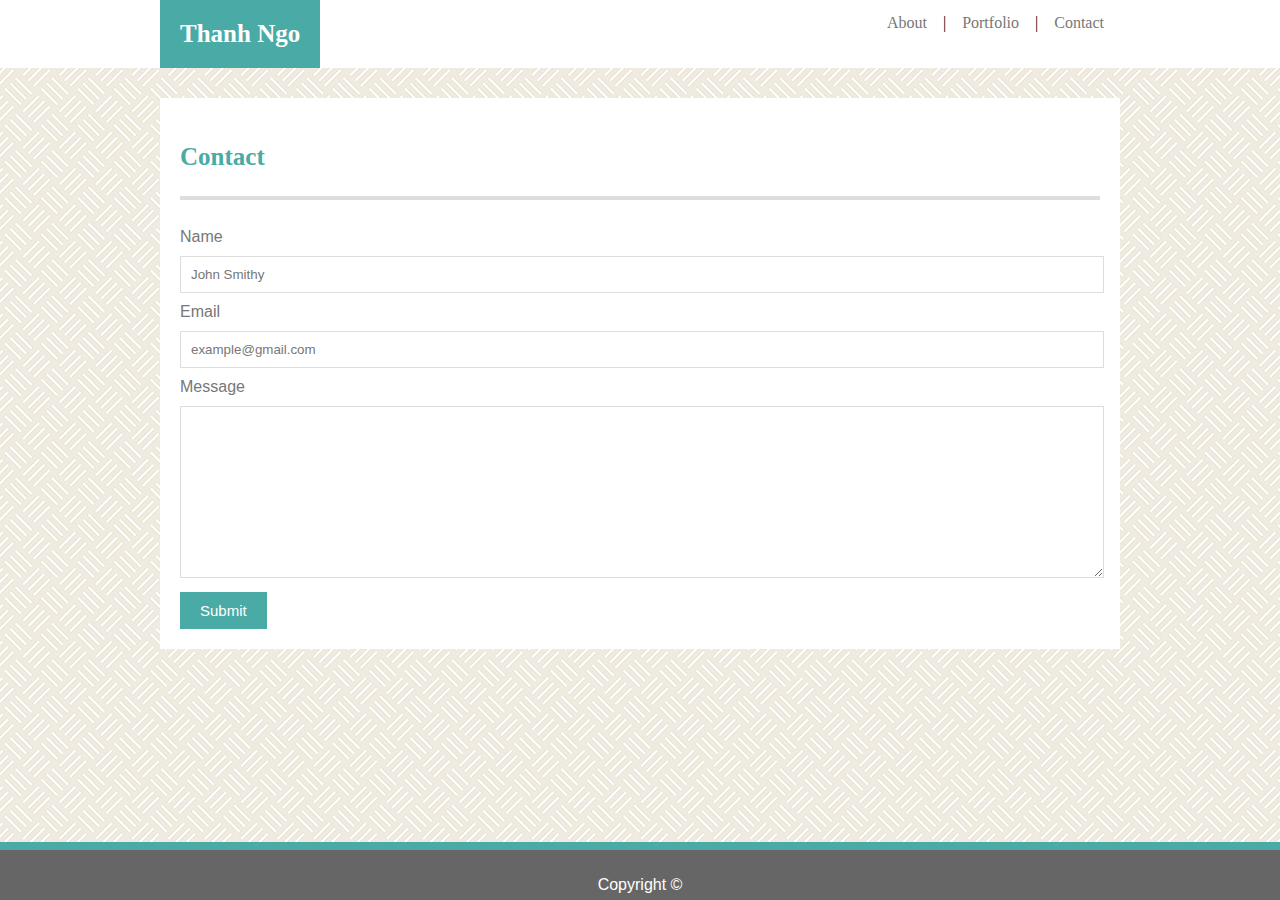
==== contact.html @ 73e72ec3 "CSS & HTML finished" ====
<!DOCTYPE html>
<html lang="en-us">
    <head>
        <link rel="stylesheet" type="text/css" href="assets/css/style.css">
        <title>Thanh's Portfolio</title>
    </head>

    <body>
        <div class="header">
            <div class="navigation" style="background-color: white;">
                <ul style="background-color: white">
                    <li class="my-name">Thanh Ngo</li>
                    <li style="float: right"><a href="index.html">About</a>|<a href="portfolio.html">Portfolio</a>|<a href="contact.html">Contact</a></li>
                </ul>
            </div>
        </div>
        <div class="container">
            <div class="content">
                    <p style="color: #4aaaa5; font-size: 25px;font-weight: bold;font-family: 'Georgia', Times, 'Times New Roman', serif;">Contact</p>
                    <hr>
                    <div class="contact">
                        <form>
                          Name<br>
                          <input type="text" name="name" value="John Smithy"><br>
                          Email<br>
                          <input type="text" name="email" value="example@gmail.com"><br>
                          Message<br>
                          <textarea name="message" rows="10"></textarea></br>
                          <button type="button">Submit</button>
                        </form>
                    </div>
            </div>
        </div>
        <div class="footer">
          <p style="padding-top: 10px"> Copyright © </p>
        </div>
    </body>
</html>
---- assets/css/style.css ----
ul {
    list-style-type: none;
    margin: 0;
    padding: 0;
    overflow: hidden;
    background-color: #333;
  }
li {
    float: left;
  }
li a {
    display: inline-block;
    color: #777777;
    text-align: center;
    padding: 14px 16px;
    text-decoration: none;
  }

  /* Change the link color to #111 (black) on hover */
  li a:hover {
    background-color: #111;
  }
div.footer {
  position: fixed;
  bottom: 0;
  left: 0;
  background-color: #666666;
  color: #ffffff;
  text-align: center;
  width: 100%;
  height: 50px;
  border-top: 8px solid #4aaaa5;
  font-family: 'Arial', 'Helvetica Neue', Helvetica, sans-serif;
}
input, textarea{
  border: 1px solid #dddddd;
  padding: 10px;
  margin: 10px 0px 10px 0px;
  width: 98%;
  color: #777777;
}
button {
  background-color: #4aaaa5;
  color: white;
  font-size: 15px;
  text-align: center;
  padding: 10px 20px 10px 20px;
  border: 0;
}
hr {
  border: 0;
  height: 0;
  border-top: 2px solid #dddddd;
  border-bottom: 2px solid #dddddd;
}
body {
  background-repeat: repeat;
  background-image: url("../images/floor-tile.png");
  margin: 0px;
  }
  .header {
      background-color: white;
      font-family: 'Georgia', Times, 'Times New Roman', serif;
  }
  .navigation {
        width: 960px;
        margin-left: auto;
        margin-right: auto;
        padding-left: auto;
        padding-right: auto;
        margin-top: 0px;
        background-color: white;
    }
  .container {
        width: 960px;
        height: auto;
        margin-left: auto;
        margin-right: auto;
        background-color: white;
        margin-top: 30px;
    }
  .content {
      font-family: 'Arial', 'Helvetica Neue', Helvetica, sans-serif;
      padding: 20px;
    }
  .my-name {
      background-color: #4aaaa5;
      color: white;
      font-size: 25px;
      text-align: center;
      padding: 20px 20px;
      font-weight: bold;
    }
  .profile {
    padding-top: 20px;
    color: #777777;
    line-height: 200%;
    }
  .contact {
    padding-top: 20px;
    color: #777777;
  }
  .portfolio img {
    padding: 20px 15px 20px 15px;
  }
  .bio .bio1{
      display: block;
      position: relative;
      float: left;
      color: #777777;
      margin-top: 0px;
    }
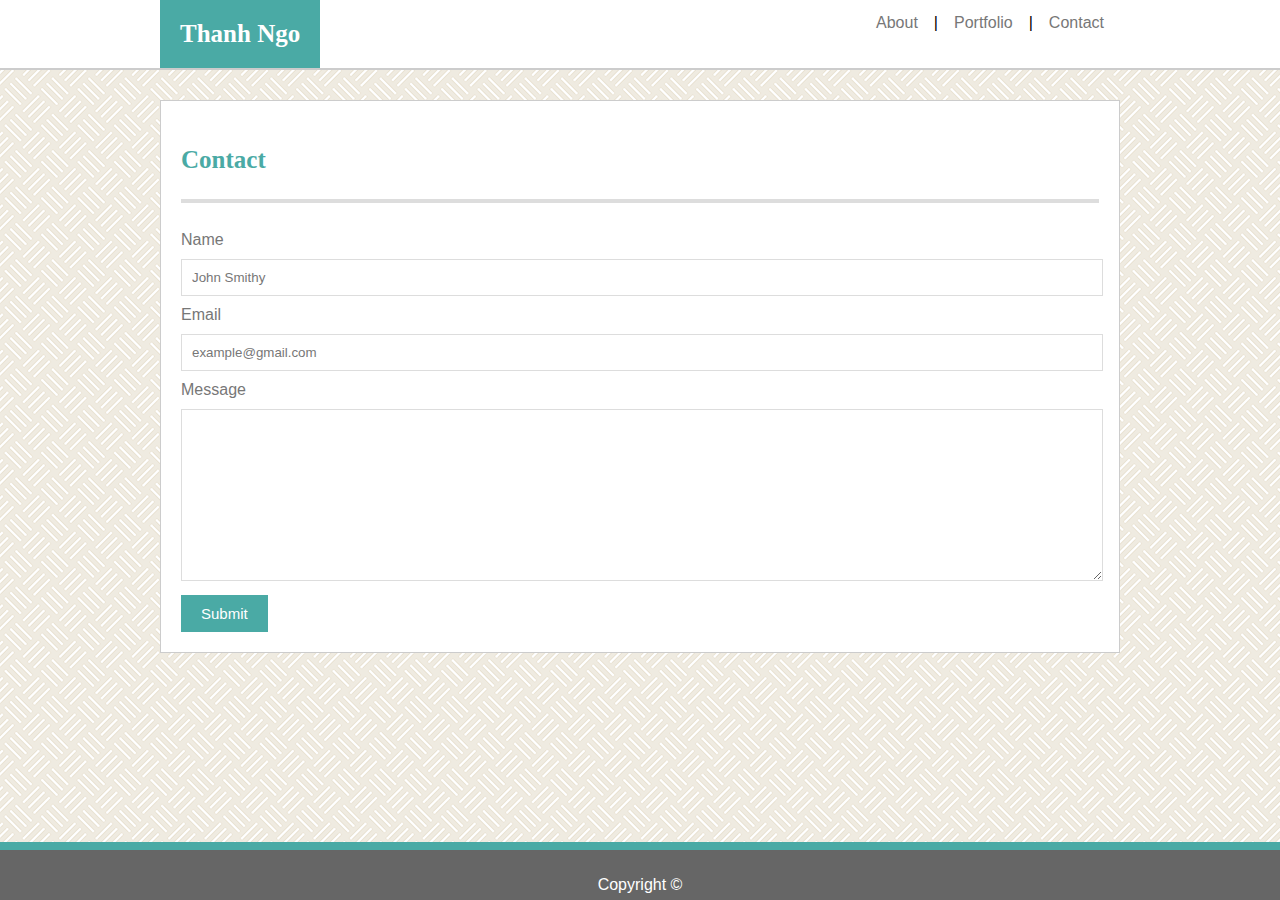
==== commit 683de94f: "Fix navigation font-family" ====
--- a/contact.html
+++ b/contact.html
@@ -10,7 +10,7 @@
             <div class="navigation" style="background-color: white;">
                 <ul style="background-color: white">
                     <li class="my-name">Thanh Ngo</li>
-                    <li style="float: right"><a href="index.html">About</a>|<a href="portfolio.html">Portfolio</a>|<a href="contact.html">Contact</a></li>
+                    <li style="float: right; font-family: 'Arial', 'Helvetica Neue', Helvetica, sans-serif"><a href="index.html">About</a>|<a href="portfolio.html">Portfolio</a>|<a href="contact.html">Contact</a></li>
                 </ul>
             </div>
         </div>
--- a/assets/css/style.css
+++ b/assets/css/style.css
@@ -14,11 +14,6 @@
     text-align: center;
     padding: 14px 16px;
     text-decoration: none;
-  }
-
-  /* Change the link color to #111 (black) on hover */
-  li a:hover {
-    background-color: #111;
   }
 div.footer {
   position: fixed;
@@ -59,8 +54,9 @@
   margin: 0px;
   }
   .header {
-      background-color: white;
+      background-color: #ffffff;
       font-family: 'Georgia', Times, 'Times New Roman', serif;
+      border-bottom: 2px solid #cccccc;
   }
   .navigation {
         width: 960px;
@@ -82,6 +78,7 @@
   .content {
       font-family: 'Arial', 'Helvetica Neue', Helvetica, sans-serif;
       padding: 20px;
+      border: 1px solid #cccccc;
     }
   .my-name {
       background-color: #4aaaa5;
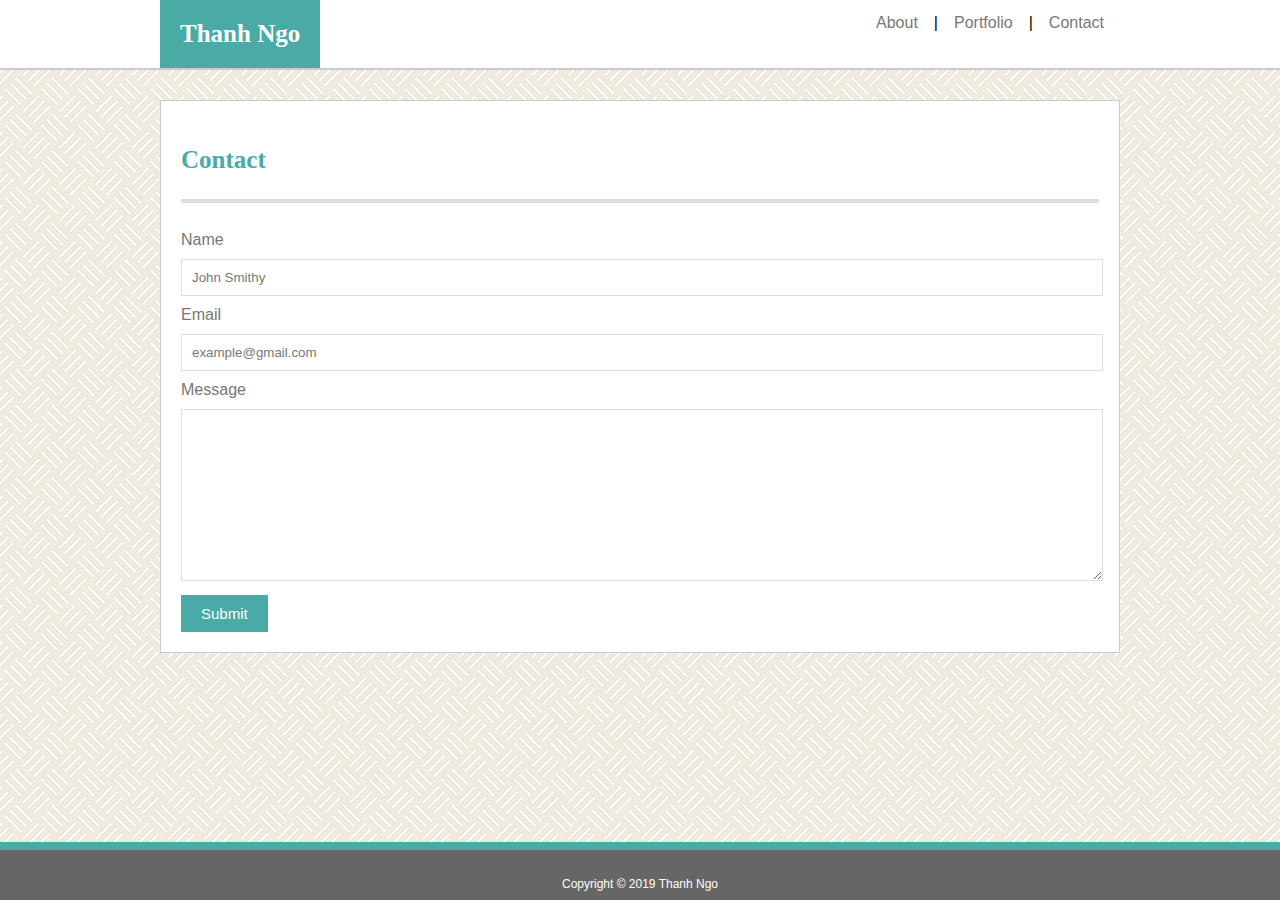
==== commit 286c3427: "Final update with personal info" ====
--- a/contact.html
+++ b/contact.html
@@ -25,14 +25,14 @@
                           Email<br>
                           <input type="text" name="email" value="example@gmail.com"><br>
                           Message<br>
-                          <textarea name="message" rows="10"></textarea></br>
+                          <textarea name="message" rows="10"></textarea><br>
                           <button type="button">Submit</button>
                         </form>
                     </div>
             </div>
         </div>
         <div class="footer">
-          <p style="padding-top: 10px"> Copyright © </p>
+          <p style="padding-top: 15px"> Copyright © 2019 Thanh Ngo</p>
         </div>
     </body>
 </html>
--- a/assets/css/style.css
+++ b/assets/css/style.css
@@ -26,6 +26,7 @@
   height: 50px;
   border-top: 8px solid #4aaaa5;
   font-family: 'Arial', 'Helvetica Neue', Helvetica, sans-serif;
+  font-size: 12px;
 }
 input, textarea{
   border: 1px solid #dddddd;
@@ -52,58 +53,66 @@
   background-repeat: repeat;
   background-image: url("../images/floor-tile.png");
   margin: 0px;
-  }
-  .header {
-      background-color: #ffffff;
-      font-family: 'Georgia', Times, 'Times New Roman', serif;
-      border-bottom: 2px solid #cccccc;
-  }
-  .navigation {
-        width: 960px;
-        margin-left: auto;
-        margin-right: auto;
-        padding-left: auto;
-        padding-right: auto;
-        margin-top: 0px;
-        background-color: white;
-    }
-  .container {
-        width: 960px;
-        height: auto;
-        margin-left: auto;
-        margin-right: auto;
-        background-color: white;
-        margin-top: 30px;
-    }
-  .content {
-      font-family: 'Arial', 'Helvetica Neue', Helvetica, sans-serif;
-      padding: 20px;
-      border: 1px solid #cccccc;
-    }
-  .my-name {
-      background-color: #4aaaa5;
-      color: white;
-      font-size: 25px;
-      text-align: center;
-      padding: 20px 20px;
-      font-weight: bold;
-    }
-  .profile {
-    padding-top: 20px;
-    color: #777777;
-    line-height: 200%;
-    }
-  .contact {
-    padding-top: 20px;
-    color: #777777;
-  }
-  .portfolio img {
-    padding: 20px 15px 20px 15px;
-  }
-  .bio .bio1{
-      display: block;
-      position: relative;
-      float: left;
-      color: #777777;
-      margin-top: 0px;
-    }
+}
+.header {
+  background-color: #ffffff;
+  font-family: 'Georgia', Times, 'Times New Roman', serif;
+  border-bottom: 2px solid #cccccc;
+}
+.navigation {
+  width: 960px;
+  margin-left: auto;
+  margin-right: auto;
+  padding-left: auto;
+  padding-right: auto;
+  margin-top: 0px;
+  background-color: white;
+}
+.container {
+  width: 960px;
+  height: auto;
+  margin-left: auto;
+  margin-right: auto;
+  background-color: white;
+  margin-top: 30px;
+}
+.content {
+  font-family: 'Arial', 'Helvetica Neue', Helvetica, sans-serif;
+  padding: 20px;
+  border: 1px solid #cccccc;
+}
+.my-name {
+  background-color: #4aaaa5;
+  color: white;
+  font-size: 25px;
+  text-align: center;
+  padding: 20px 20px;
+  font-weight: bold;
+}
+.profile {
+  padding-top: 20px;
+  color: #777777;
+  line-height: 200%;
+}
+.contact {
+  padding-top: 20px;
+  color: #777777;
+}
+.portfolio {
+  height: 700px;
+}
+.image {
+  position: relative;
+  float: left;
+  width: auto;
+  padding: 15px 40px 15px 0px;
+}
+.image p {
+  position: inherit;
+  margin-top: -70px;
+  text-align: center;
+  background-color: #4aaaa5;
+  color: #ffffff;
+  padding: 20px;
+  font-family: 'Georgia', Times, 'Times New Roman', serif;
+}
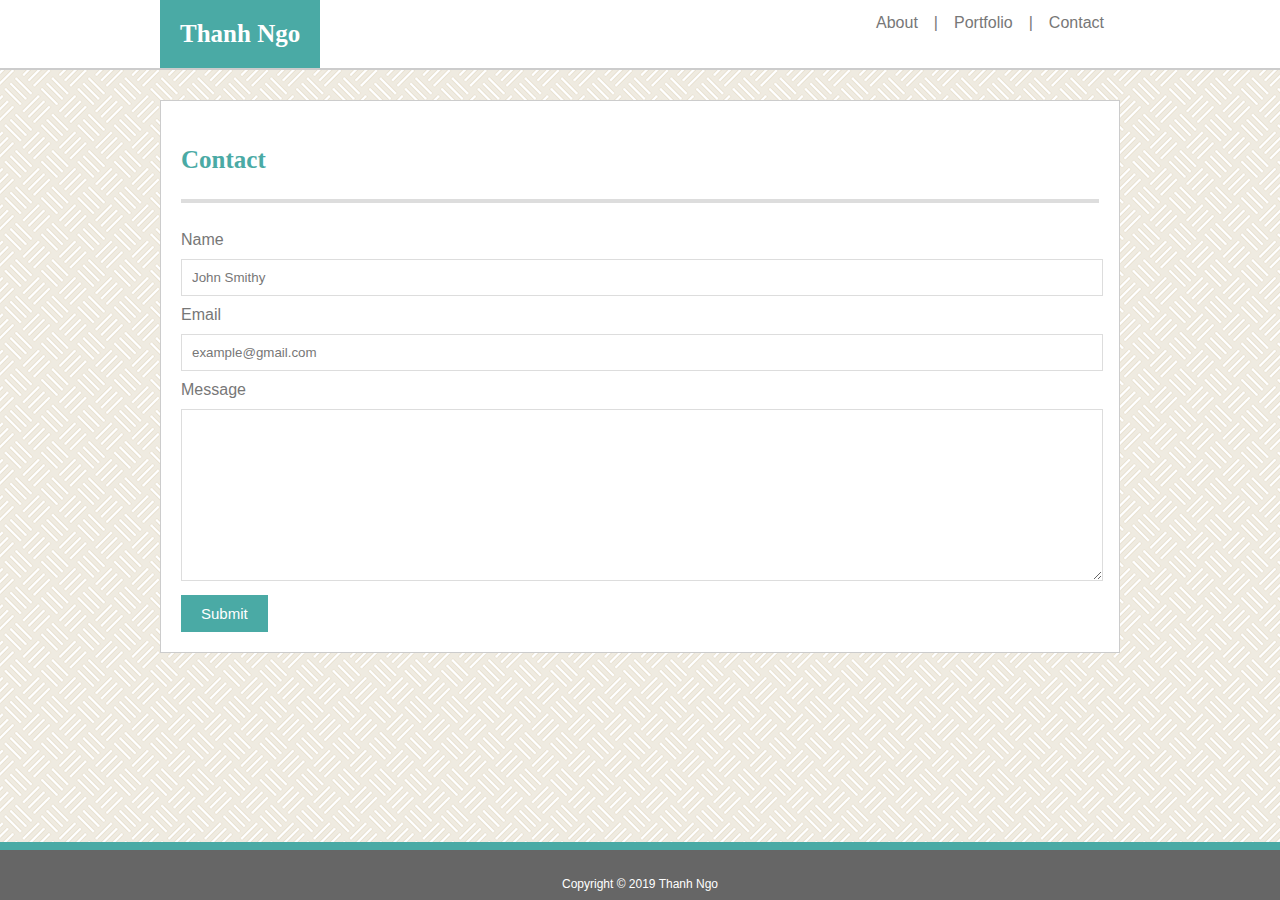
==== commit 0f0f3537: "Fix footer ofr portfolio" ====
--- a/contact.html
+++ b/contact.html
@@ -10,7 +10,7 @@
             <div class="navigation" style="background-color: white;">
                 <ul style="background-color: white">
                     <li class="my-name">Thanh Ngo</li>
-                    <li style="float: right; font-family: 'Arial', 'Helvetica Neue', Helvetica, sans-serif"><a href="index.html">About</a>|<a href="portfolio.html">Portfolio</a>|<a href="contact.html">Contact</a></li>
+                    <li style="color: #777777; float: right; font-family: 'Arial', 'Helvetica Neue', Helvetica, sans-serif"><a href="index.html">About</a>|<a href="portfolio.html">Portfolio</a>|<a href="contact.html">Contact</a></li>
                 </ul>
             </div>
         </div>
@@ -20,11 +20,11 @@
                     <hr>
                     <div class="contact">
                         <form>
-                          Name<br>
+                          <label for="name">Name</label>
                           <input type="text" name="name" value="John Smithy"><br>
-                          Email<br>
+                          <label for="email">Email</label>
                           <input type="text" name="email" value="example@gmail.com"><br>
-                          Message<br>
+                          <label for="message">Message</label>
                           <textarea name="message" rows="10"></textarea><br>
                           <button type="button">Submit</button>
                         </form>
--- a/assets/css/style.css
+++ b/assets/css/style.css
@@ -99,7 +99,9 @@
   color: #777777;
 }
 .portfolio {
-  height: 700px;
+  height: 350px;
+  margin-bottom: 200px;
+  padding-bottom: 200px;
 }
 .image {
   position: relative;
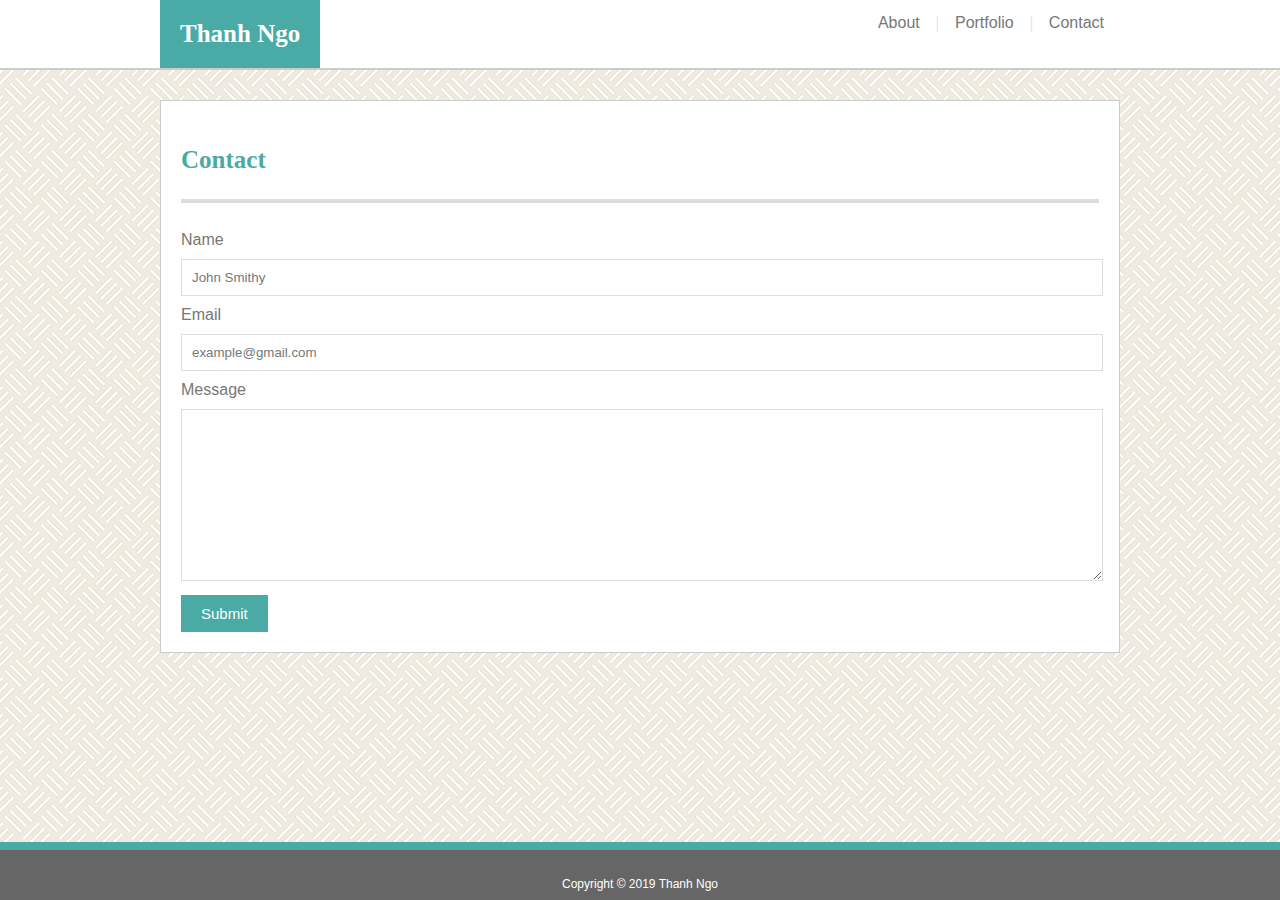
==== commit 1f5a4a0f: "Fix navigation divider" ====
--- a/contact.html
+++ b/contact.html
@@ -10,7 +10,7 @@
             <div class="navigation" style="background-color: white;">
                 <ul style="background-color: white">
                     <li class="my-name">Thanh Ngo</li>
-                    <li style="color: #777777; float: right; font-family: 'Arial', 'Helvetica Neue', Helvetica, sans-serif"><a href="index.html">About</a>|<a href="portfolio.html">Portfolio</a>|<a href="contact.html">Contact</a></li>
+                    <li style="color: #dddddd; float: right"><a href="index.html">About</a>|<a href="portfolio.html">Portfolio</a>|<a href="contact.html">Contact</a></li>
                 </ul>
             </div>
         </div>
--- a/assets/css/style.css
+++ b/assets/css/style.css
@@ -14,6 +14,7 @@
     text-align: center;
     padding: 14px 16px;
     text-decoration: none;
+    font-family: 'Arial', 'Helvetica Neue', Helvetica, sans-serif;
   }
 div.footer {
   position: fixed;
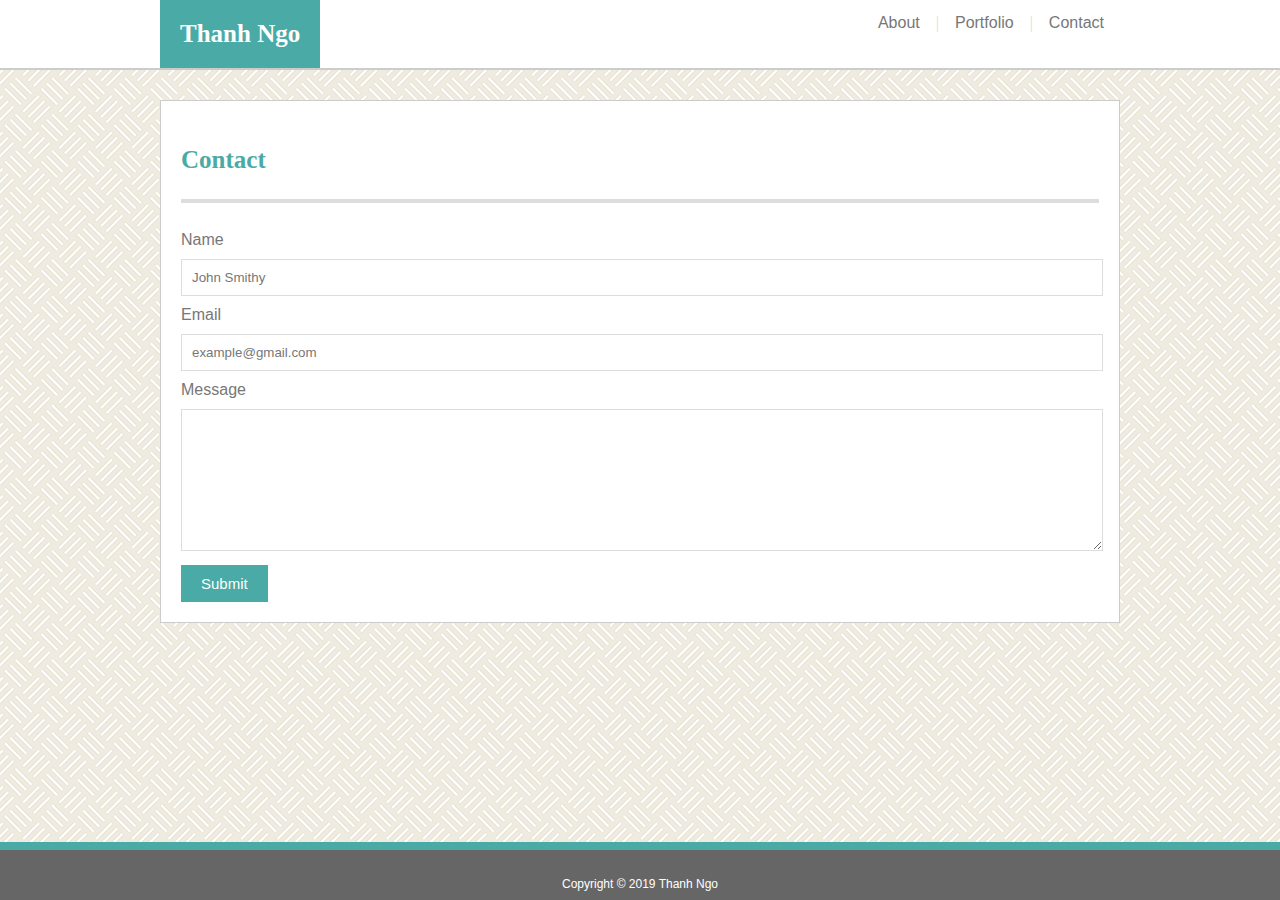
==== commit ea04d4e0: "Add AHKVC to portfolio" ====
--- a/contact.html
+++ b/contact.html
@@ -25,7 +25,7 @@
                           <label for="email">Email</label>
                           <input type="text" name="email" value="example@gmail.com"><br>
                           <label for="message">Message</label>
-                          <textarea name="message" rows="10"></textarea><br>
+                          <textarea name="message" rows="8"></textarea><br>
                           <button type="button">Submit</button>
                         </form>
                     </div>
--- a/assets/css/style.css
+++ b/assets/css/style.css
@@ -81,6 +81,7 @@
   font-family: 'Arial', 'Helvetica Neue', Helvetica, sans-serif;
   padding: 20px;
   border: 1px solid #cccccc;
+  margin-bottom: 100px;
 }
 .my-name {
   background-color: #4aaaa5;
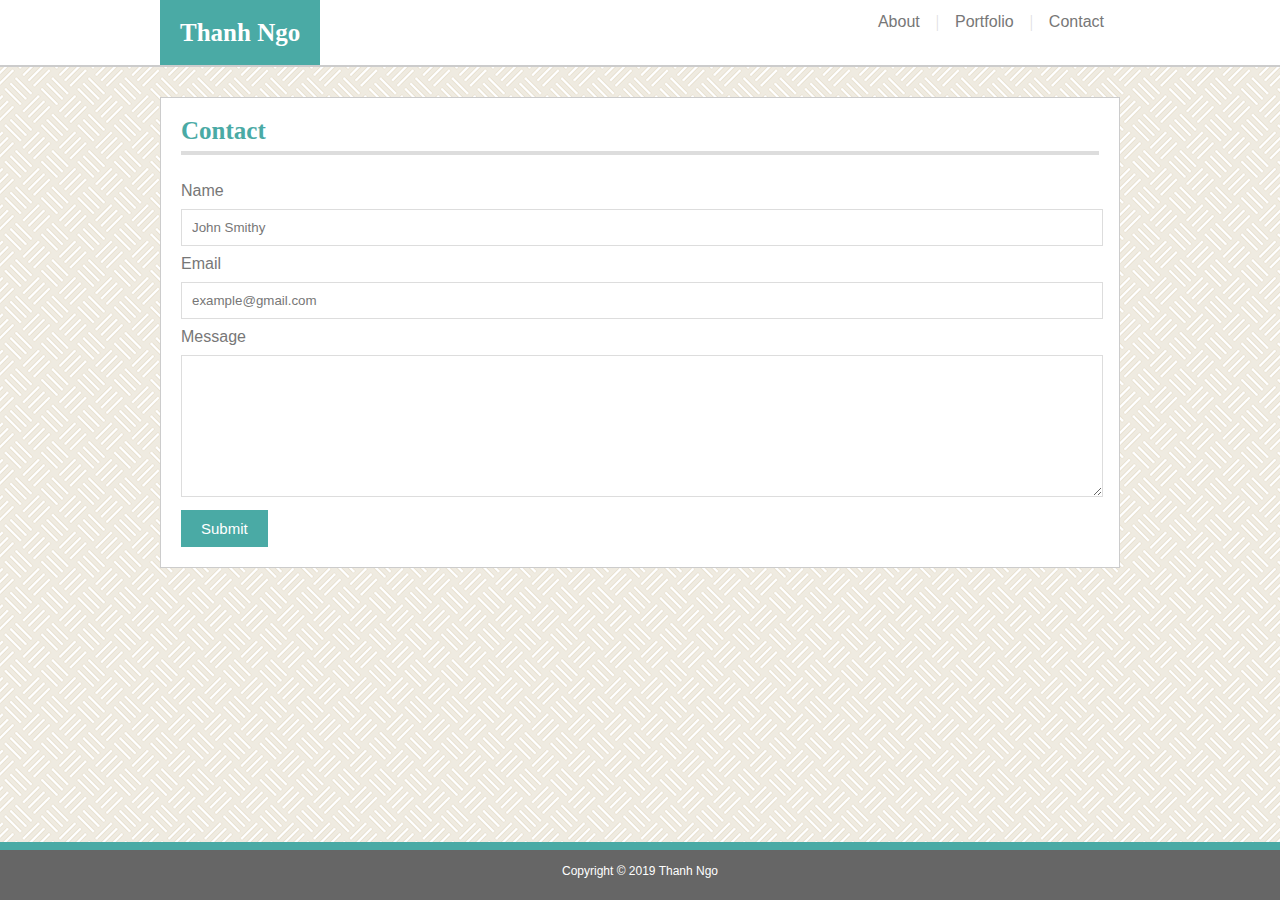
==== commit a0bdbbf1: "add reset.css" ====
--- a/contact.html
+++ b/contact.html
@@ -1,6 +1,7 @@
 <!DOCTYPE html>
 <html lang="en-us">
     <head>
+        <link rel="stylesheet" type="text/css" href="assets/css/reset.css">
         <link rel="stylesheet" type="text/css" href="assets/css/style.css">
         <title>Thanh's Portfolio</title>
     </head>
